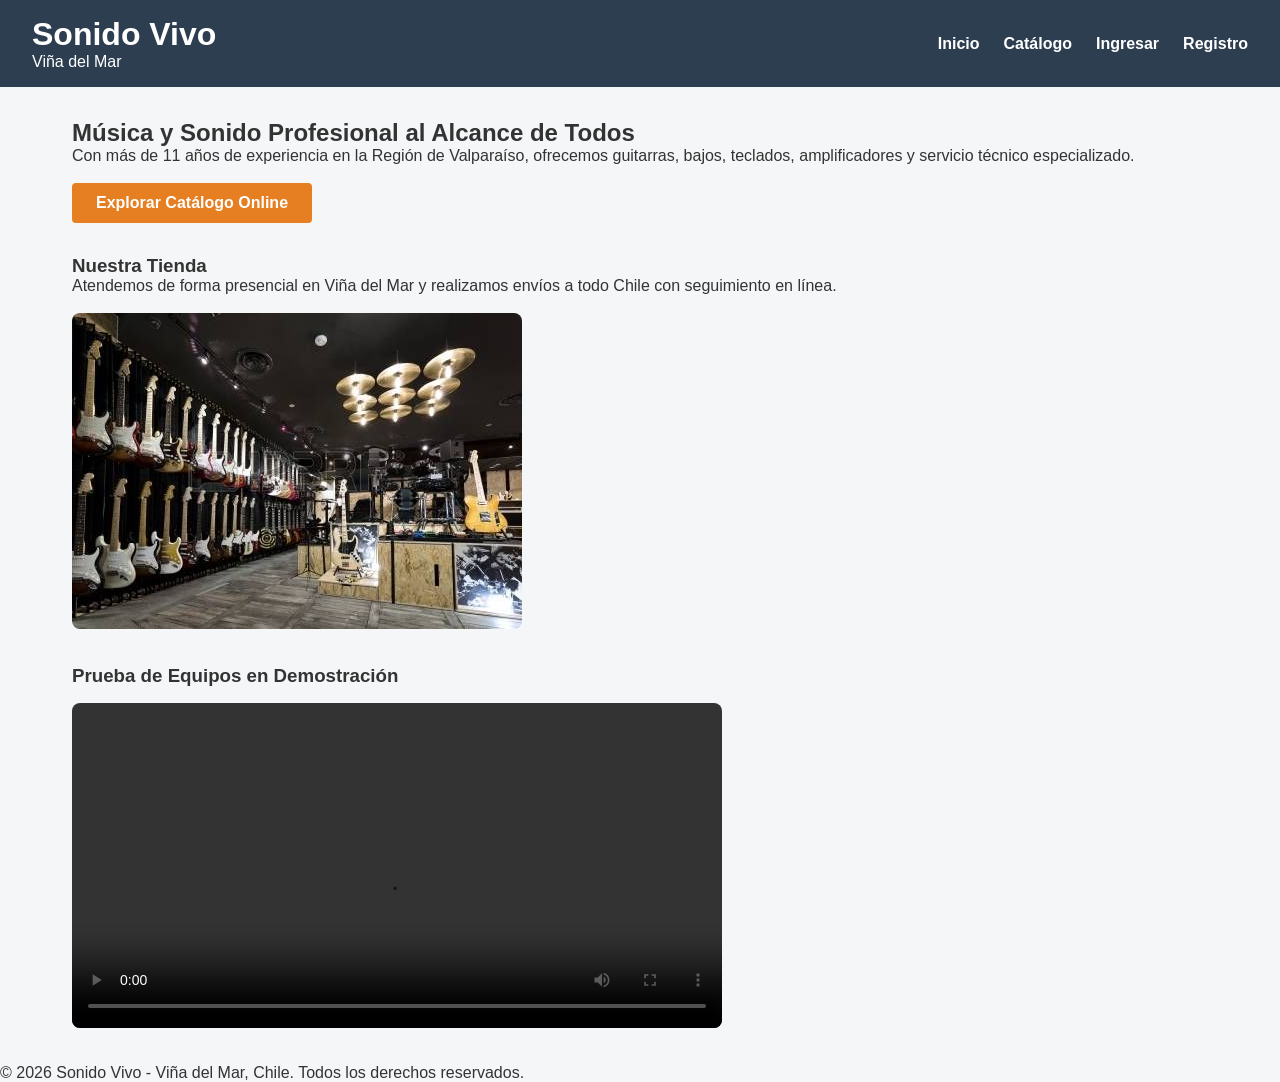
==== index.html @ f6f8b729 "Version 1(EV1) Se completa exitosamente la pagina web Vivo Sonido Version 1 para la evaluacion parci" ====
<!DOCTYPE html>
<html lang="es">
<head>
  <meta charset="UTF-8">
  <meta name="viewport" content="width=device-width, initial-scale=1.0">
  <title>Sonido Vivo - Instrumentos y Equipos Musicales</title>
  <link rel="stylesheet" href="css/estilos.css">
</head>
<body>
  <header>
    <div class="logo">
      <h1>Sonido Vivo</h1>
      <p>Viña del Mar</p>
    </div>
    <nav>
      <ul>
        <li><a href="index.html">Inicio</a></li>
        <li><a href="productos.html">Catálogo</a></li>
        <li><a href="login.html">Ingresar</a></li>
        <li><a href="registro.html">Registro</a></li>
      </ul>
    </nav>
  </header>

  <main>
    <section class="hero">
      <h2>Música y Sonido Profesional al Alcance de Todos</h2>
      <p>Con más de 11 años de experiencia en la Región de Valparaíso, ofrecemos guitarras, bajos, teclados, amplificadores y servicio técnico especializado.</p>
      <br>
      <a href="productos.html" class="btn">Explorar Catálogo Online</a>
    </section>

    <section class="about" style="margin-top: 2rem;">
      <h3>Nuestra Tienda</h3>
      <p>Atendemos de forma presencial en Viña del Mar y realizamos envíos a todo Chile con seguimiento en línea.</p>
      <br>
      <img src="img/tienda.jpg" alt="Interior de la tienda Sonido Vivo" style="max-width:100%; border-radius:8px;">
    </section>

    <section class="video-section" style="margin-top: 2rem;">
      <h3>Prueba de Equipos en Demostración</h3>
      <video controls width="100%" style="max-width:650px; border-radius:8px; margin-top: 1rem;">
        <source src= "video/intro.mp4" type="video/mp4">
        Tu navegador no soporta el formato de video.
      </video>
    </section>
  </main>
<footer>
    <p>&copy; 2026 Sonido Vivo - Viña del Mar, Chile. Todos los derechos reservados.</p>
  </footer>
  
</body>
</html>
---- css/estilos.css ----
:root {
  --primary-color: #2c3e50;
  --accent-color: #e67e22;
  --bg-color: #f4f6f7;
  --text-color: #333333;
  --error-color: #e74c3c;
  --white: #ffffff;
}

* {
  box-sizing: border-box;
  margin: 0;
  padding: 0;
  font-family: 'Segoe UI', Tahoma, Geneva, Verdana, sans-serif;
}

body {
  background-color: var(--bg-color);
  color: var(--text-color);
  display: flex;
  flex-direction: column;
  min-height: 100vh;
}


header {
  background-color: var(--primary-color);
  color: var(--white);
  padding: 1rem 2rem;
  display: flex;
  justify-content: space-between;
  align-items: center;
}

nav ul {
  display: flex;
  list-style: none;
  gap: 1.5rem;
}

nav a {
  color: var(--white);
  text-decoration: none;
  font-weight: bold;
  transition: color 0.3s;
}

nav a:hover {
  color: var(--accent-color);
}

/* Layout Principal */
main {
  flex: 1;
  padding: 2rem;
  max-width: 1200px;
  margin: 0 auto;
  width: 100%;
}

/* Grillas y Formularios */
.grid-products {
  display: grid;
  grid-template-columns: repeat(auto-fit, minmax(250px, 1fr));
  gap: 1.5rem;
}

.card {
  background: var(--white);
  border-radius: 8px;
  padding: 1rem;
  box-shadow: 0 2px 5px rgba(0,0,0,0.1);
  text-align: center;
}

.card img {
  max-width: 100%;
  height: 180px;
  object-fit: cover;
  border-radius: 4px;
}

.form-container {
  background: var(--white);
  max-width: 450px;
  margin: 2rem auto;
  padding: 2rem;
  border-radius: 8px;
  box-shadow: 0 4px 8px rgba(0,0,0,0.1);
}

.form-group {
  margin-bottom: 1.2rem;
  display: flex;
  flex-direction: column;
}

.form-group label {
  margin-bottom: 0.3rem;
  font-size: 0.9rem;
}

.form-group input {
  padding: 0.6rem;
  border: 1px solid #ccc;
  border-radius: 4px;
}

.error-msg {
  color: var(--error-color);
  font-size: 0.8rem;
  margin-top: 0.3rem;
  display: none;
}

.btn {
  background-color: var(--accent-color);
  color: var(--white);
  border: none;
  padding: 0.7rem 1.5rem;
  border-radius: 4px;
  cursor: pointer;
  text-decoration: none;
  display: inline-block;
  font-weight: bold;
}

.btn:hover {
  opacity: 0.9;
}
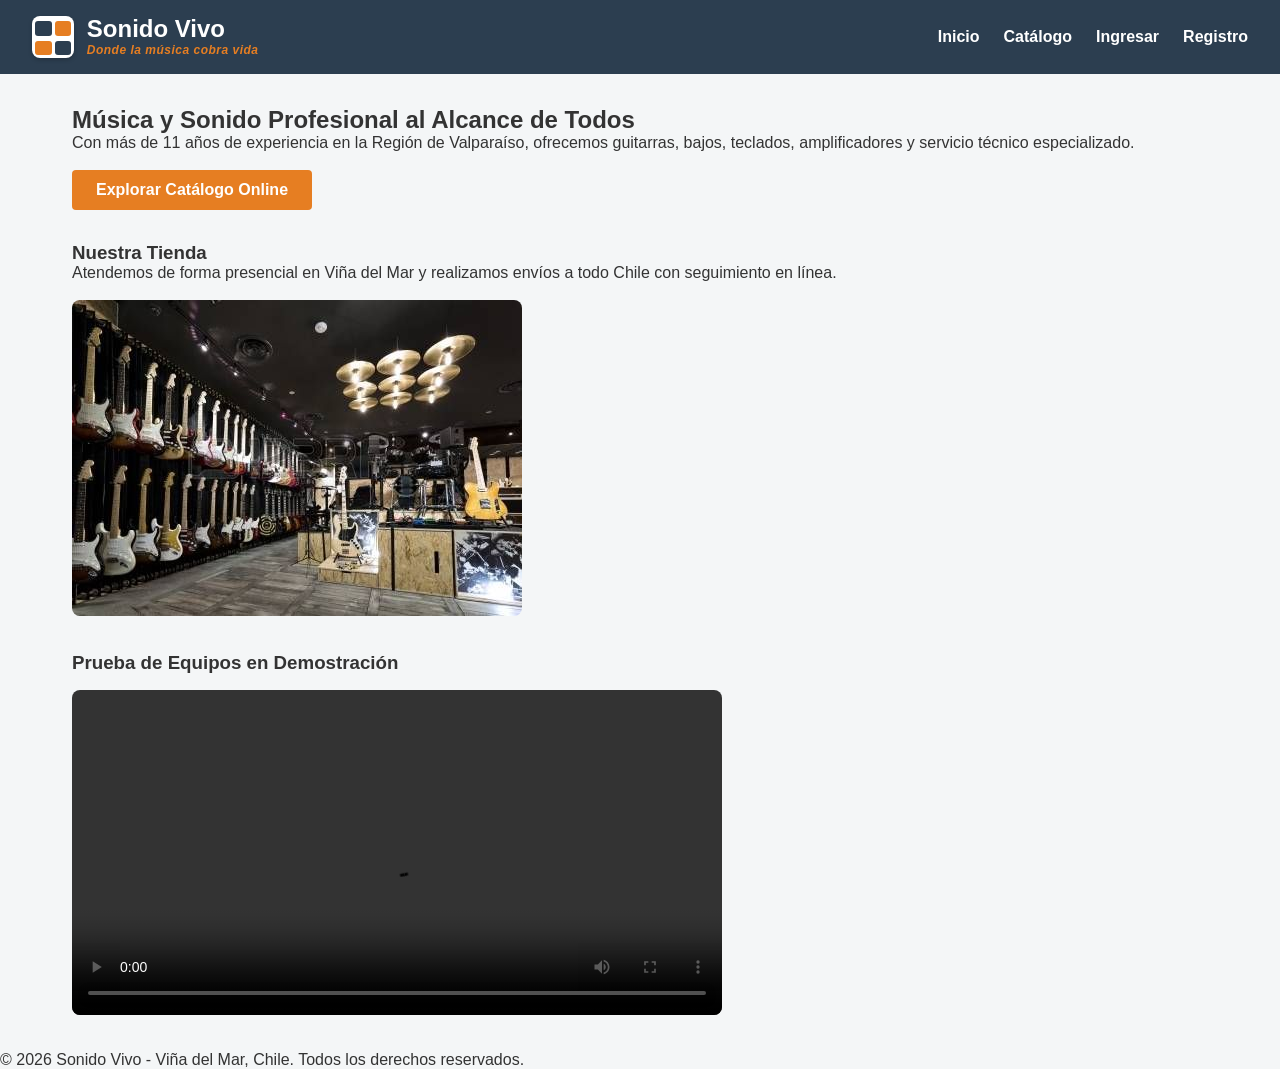
==== commit 9c7e6e4d: "Version 2 Se añaden cambios sutiles, un slogan para la pagina y un icono para aportar estetica a la " ====
--- a/index.html
+++ b/index.html
@@ -9,9 +9,19 @@
 <body>
   <header>
     <div class="logo">
-      <h1>Sonido Vivo</h1>
-      <p>Viña del Mar</p>
-    </div>
+  <!-- Ícono de 4 cuadrantes estilo la referencia -->
+  <div class="logo-grid-icon">
+    <span><i class="fa-solid fa-music"></i></span>
+    <span><i class="fa-solid fa-guitar"></i></span>
+    <span><i class="fa-solid fa-headphones"></i></span>
+    <span><i class="fa-solid fa-sliders"></i></span>
+  </div>
+  
+  <div class="logo-text">
+    <h1>Sonido Vivo</h1>
+    <span>Donde la música cobra vida</span>
+  </div>
+</div>
     <nav>
       <ul>
         <li><a href="index.html">Inicio</a></li>
--- a/css/estilos.css
+++ b/css/estilos.css
@@ -49,7 +49,7 @@
   color: var(--accent-color);
 }
 
-/* Layout Principal */
+
 main {
   flex: 1;
   padding: 2rem;
@@ -58,7 +58,7 @@
   width: 100%;
 }
 
-/* Grillas y Formularios */
+
 .grid-products {
   display: grid;
   grid-template-columns: repeat(auto-fit, minmax(250px, 1fr));
@@ -129,3 +129,81 @@
   opacity: 0.9;
 }
 
+
+
+.logo h1 {
+  font-size: 1.6rem;
+  color: var(--white);
+  line-height: 1.1;
+  margin: 0;
+}
+
+.logo h1 i {
+  color: var(--accent-color); 
+  margin-right: 0.3rem;
+}
+
+.logo span {
+  font-size: 0.75rem;
+  color: var(--accent-color); 
+  font-style: italic;
+  font-weight: 500;
+  letter-spacing: 0.5px;
+  margin-top: 2px;
+}
+
+
+.logo {
+  display: flex;
+  flex-direction: row; 
+  align-items: center; 
+  gap: 0.8rem;         
+}
+
+
+.logo-grid-icon {
+  display: grid;
+  grid-template-columns: 1fr 1fr;
+  grid-template-rows: 1fr 1fr;
+  gap: 3px;
+  width: 42px;
+  height: 42px;
+  background-color: var(--white);
+  padding: 3px;
+  border-radius: 8px;
+  box-shadow: 0 2px 4px rgba(0, 0, 0, 0.2);
+}
+
+.logo-grid-icon span {
+  display: flex;
+  align-items: center;
+  justify-content: center;
+  font-size: 0.65rem;
+  border-radius: 3px;
+  color: var(--white);
+}
+
+
+.logo-grid-icon span:nth-child(1) { background-color: #2c3e50; }
+.logo-grid-icon span:nth-child(2) { background-color: var(--accent-color); }
+.logo-grid-icon span:nth-child(3) { background-color: var(--accent-color); }
+.logo-grid-icon span:nth-child(4) { background-color: #2c3e50; }
+
+
+.logo-text {
+  display: flex;
+  flex-direction: column;
+}
+
+.logo-text h1 {
+  font-size: 1.5rem;
+  line-height: 1;
+  color: var(--white);
+  margin: 0;
+}
+
+.logo-text span {
+  font-size: 0.75rem;
+  color: var(--accent-color);
+  font-weight: bold;
+}
